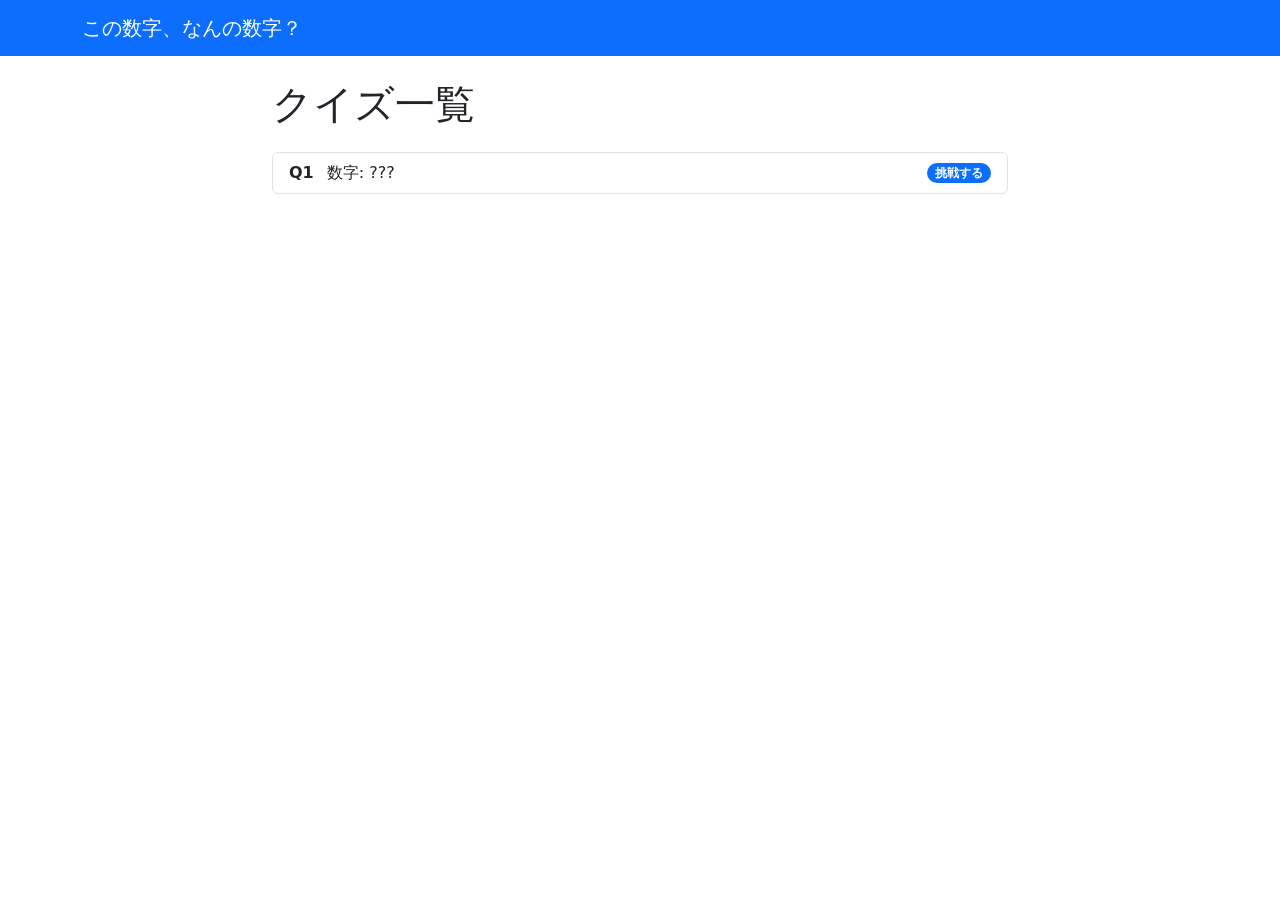
==== app/src/main/resources/templates/index.html @ 8af0df23 "refactor: System Test を Gradle サブプロジェクトとして分離 (#23) - Gradle マルチプロジェクト構成（app + system-test）に変換 - app/" ====
<!DOCTYPE html>
<html lang="ja" xmlns:th="http://www.thymeleaf.org">
<head>
    <meta charset="UTF-8">
    <meta name="viewport" content="width=device-width, initial-scale=1">
    <title>この数字、なんの数字？</title>
    <link href="https://cdn.jsdelivr.net/npm/bootstrap@5.3.3/dist/css/bootstrap.min.css"
          rel="stylesheet">
    <link rel="stylesheet" th:href="@{/css/style.css}">
</head>
<body>
<nav class="navbar navbar-dark bg-primary mb-4">
    <div class="container">
        <a class="navbar-brand" th:href="@{/}">この数字、なんの数字？</a>
    </div>
</nav>

<div class="container">
    <div class="row justify-content-center">
        <div class="col-md-8">
            <h1 class="mb-4">クイズ一覧</h1>
            <div class="list-group">
                <a th:each="quiz : ${quizzes}"
                   th:href="@{/quiz/{id}(id=${quiz.id()})}"
                   class="list-group-item list-group-item-action d-flex justify-content-between align-items-center">
                    <span>
                        <strong th:text="'Q' + ${quiz.id()}">Q1</strong>
                        <span class="ms-2" th:text="'数字: ' + ${quiz.number()}">数字: ???</span>
                    </span>
                    <span class="badge bg-primary rounded-pill">挑戦する</span>
                </a>
            </div>
        </div>
    </div>
</div>

<script src="https://cdn.jsdelivr.net/npm/bootstrap@5.3.3/dist/js/bootstrap.bundle.min.js"></script>
</body>
</html>
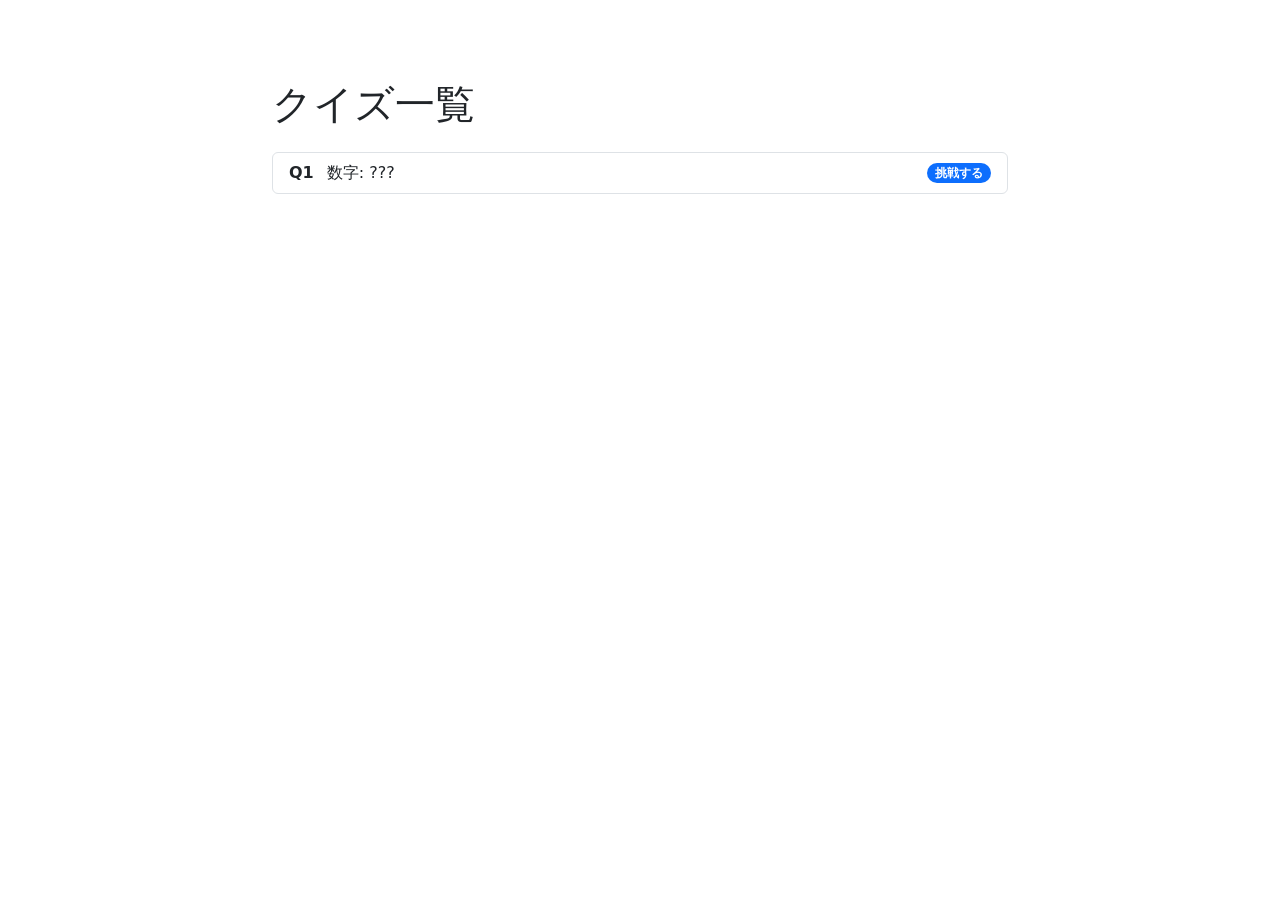
==== commit c9c5a2e7: "merge: resolve merge conflict with main branch (multi-project restructure) Co-authored-by: fuj1g0n <" ====
--- a/app/src/main/resources/templates/index.html
+++ b/app/src/main/resources/templates/index.html
@@ -9,7 +9,7 @@
     <link rel="stylesheet" th:href="@{/css/style.css}">
 </head>
 <body>
-<nav class="navbar navbar-dark bg-primary mb-4">
+<nav class="navbar navbar-dark navbar-gradient mb-4">
     <div class="container">
         <a class="navbar-brand" th:href="@{/}">この数字、なんの数字？</a>
     </div>
